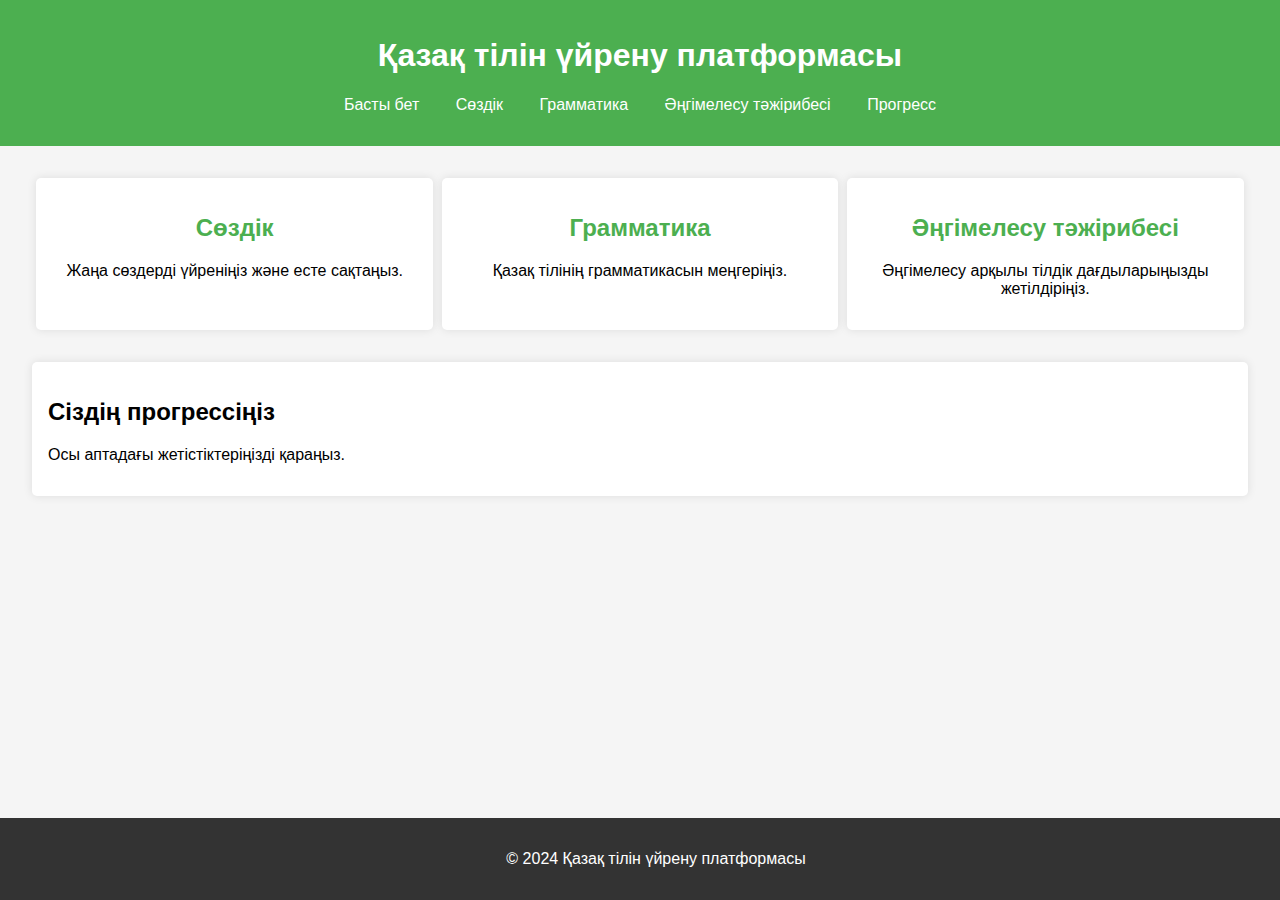
==== index.html @ 253bac80 "g" ====
<!DOCTYPE html>
<html lang="kk">
<head>
    <meta charset="UTF-8">
    <meta name="viewport" content="width=device-width, initial-scale=1.0">
    <title>Қазақ тілін үйрену платформасы</title>
    <style>
        body {
    font-family: Arial, sans-serif;
    margin: 0;
    padding: 0;
    background-color: #f5f5f5;
}

header {
    background-color: #4CAF50;
    color: white;
    padding: 1rem;
    text-align: center;
}

nav ul {
    list-style-type: none;
    padding: 0;
}

nav ul li {
    display: inline;
    margin: 0 1rem;
}

nav ul li a {
    color: white;
    text-decoration: none;
}

main {
    padding: 2rem;
}

.modules {
    display: flex;
    justify-content: space-around;
    margin-bottom: 2rem;
}

.module {
    background-color: white;
    padding: 1rem;
    border-radius: 5px;
    box-shadow: 0 0 10px rgba(0,0,0,0.1);
    width: 30%;
    text-align: center;
}

.module h2 {
    color: #4CAF50;
}

.progress {
    background-color: white;
    padding: 1rem;
    border-radius: 5px;
    box-shadow: 0 0 10px rgba(0,0,0,0.1);
}

footer {
    background-color: #333;
    color: white;
    text-align: center;
    padding: 1rem;
    position: absolute;
    bottom: 0;
    width: 100%;
}
    </style>
</head>
<body>
    <header>
        <h1>Қазақ тілін үйрену платформасы</h1>
        <nav>
            <ul>
                <li><a href="#">Басты бет</a></li>
                <li><a href="#">Сөздік</a></li>
                <li><a href="#">Грамматика</a></li>
                <li><a href="#">Әңгімелесу тәжірибесі</a></li>
                <li><a href="#">Прогресс</a></li>
            </ul>
        </nav>
    </header>
    <main>
        <section class="modules">
            <div class="module">
                <h2>Сөздік</h2>
                <p>Жаңа сөздерді үйреніңіз және есте сақтаңыз.</p>
            </div>
            <div class="module">
                <h2>Грамматика</h2>
                <p>Қазақ тілінің грамматикасын меңгеріңіз.</p>
            </div>
            <div class="module">
                <h2>Әңгімелесу тәжірибесі</h2>
                <p>Әңгімелесу арқылы тілдік дағдыларыңызды жетілдіріңіз.</p>
            </div>
        </section>
        <section class="progress">
            <h2>Сіздің прогрессіңіз</h2>
            <p>Осы аптадағы жетістіктеріңізді қараңыз.</p>
            <!-- Мұнда прогресс графиктері мен диаграммаларын қосуға болады -->
        </section>
    </main>
    <footer>
        <p>&copy; 2024 Қазақ тілін үйрену платформасы</p>
    </footer>
    <script src="script.js"></script>
</body>
</html>
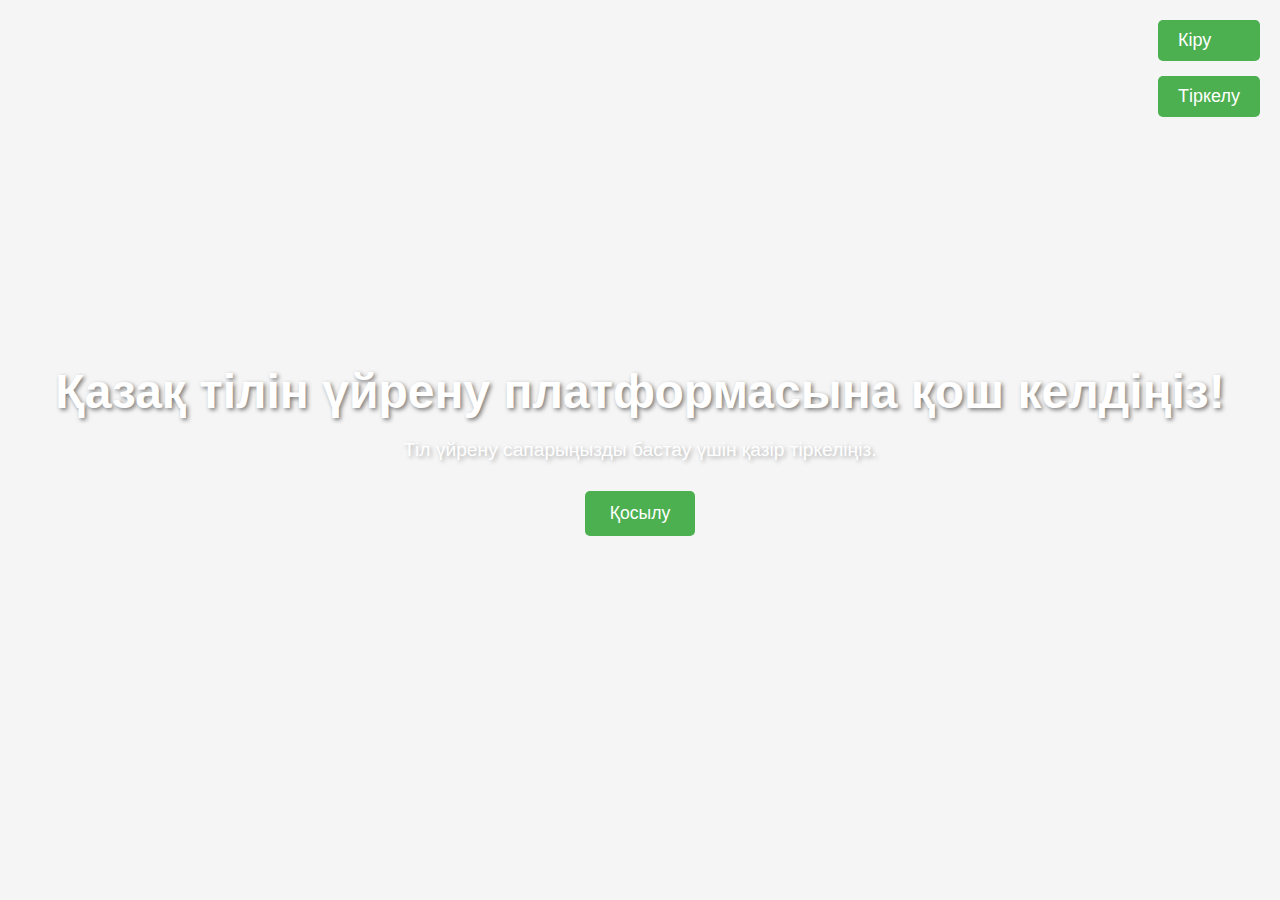
==== commit bde90271: "k" ====
--- a/index.html
+++ b/index.html
@@ -1,118 +1,32 @@
 <!DOCTYPE html>
-<html lang="kk">
+<html lang="ru">
 <head>
     <meta charset="UTF-8">
     <meta name="viewport" content="width=device-width, initial-scale=1.0">
-    <title>Қазақ тілін үйрену платформасы</title>
-    <style>
-        body {
-    font-family: Arial, sans-serif;
-    margin: 0;
-    padding: 0;
-    background-color: #f5f5f5;
-}
-
-header {
-    background-color: #4CAF50;
-    color: white;
-    padding: 1rem;
-    text-align: center;
-}
-
-nav ul {
-    list-style-type: none;
-    padding: 0;
-}
-
-nav ul li {
-    display: inline;
-    margin: 0 1rem;
-}
-
-nav ul li a {
-    color: white;
-    text-decoration: none;
-}
-
-main {
-    padding: 2rem;
-}
-
-.modules {
-    display: flex;
-    justify-content: space-around;
-    margin-bottom: 2rem;
-}
-
-.module {
-    background-color: white;
-    padding: 1rem;
-    border-radius: 5px;
-    box-shadow: 0 0 10px rgba(0,0,0,0.1);
-    width: 30%;
-    text-align: center;
-}
-
-.module h2 {
-    color: #4CAF50;
-}
-
-.progress {
-    background-color: white;
-    padding: 1rem;
-    border-radius: 5px;
-    box-shadow: 0 0 10px rgba(0,0,0,0.1);
-}
-
-footer {
-    background-color: #333;
-    color: white;
-    text-align: center;
-    padding: 1rem;
-    position: absolute;
-    bottom: 0;
-    width: 100%;
-}
-    </style>
+    <title>Главная страница</title>
+    <link rel="stylesheet" href="styles.css">
 </head>
 <body>
-    <header>
-        <h1>Қазақ тілін үйрену платформасы</h1>
-        <nav>
-            <ul>
-                <li><a href="#">Басты бет</a></li>
-                <li><a href="#">Сөздік</a></li>
-                <li><a href="#">Грамматика</a></li>
-                <li><a href="#">Әңгімелесу тәжірибесі</a></li>
-                <li><a href="#">Прогресс</a></li>
-            </ul>
-        </nav>
-    </header>
-    <main>
-        <section class="modules">
-            <div class="module">
-                <h2>Сөздік</h2>
-                <p>Жаңа сөздерді үйреніңіз және есте сақтаңыз.</p>
-            </div>
-            <div class="module">
-                <h2>Грамматика</h2>
-                <p>Қазақ тілінің грамматикасын меңгеріңіз.</p>
-            </div>
-            <div class="module">
-                <h2>Әңгімелесу тәжірибесі</h2>
-                <p>Әңгімелесу арқылы тілдік дағдыларыңызды жетілдіріңіз.</p>
-            </div>
-        </section>
-        <section class="progress">
-            <h2>Сіздің прогрессіңіз</h2>
-            <p>Осы аптадағы жетістіктеріңізді қараңыз.</p>
-            <!-- Мұнда прогресс графиктері мен диаграммаларын қосуға болады -->
-        </section>
-    </main>
-    <footer>
-        <p>&copy; 2024 Қазақ тілін үйрену платформасы</p>
-    </footer>
-    <script src="script.js"></script>
+    <!-- Секция с видео на фоне -->
+    <div class="video-banner">
+        <video autoplay muted loop>
+            <source src="D:\xampp\htdocs\KazakhP\5192068-uhd_2160_4096_25fps.mp4" type="video/mp4">
+            Ваш браузер не поддерживает видео.
+        </video>        
+    </div>
+
+    <!-- Кнопки входа и регистрации справа -->
+    <div class="auth-buttons">
+        <a href="login.php" class="auth-button">Кіру</a>
+        <a href="register.php" class="auth-button">Тіркелу</a>
+    </div>
+
+    <!-- Центральный контент -->
+    <div class="content">
+        <h1>Қазақ тілін үйрену платформасына қош келдіңіз!</h1>
+        <p>Тіл үйрену сапарыңызды бастау үшін қазір тіркеліңіз.</p>
+        <button class="join-button" onclick="window.location.href='register.php'">Қосылу</button>
+    </div>
+    
 </body>
-</html>
-
+</html>--- a/styles.css
+++ b/styles.css
@@ -0,0 +1,132 @@
+/* Жалпы баптаулар */
+* {
+    margin: 0;
+    padding: 0;
+    box-sizing: border-box;
+}
+
+body {
+    font-family: Arial, sans-serif;
+    background-color: #f5f5f5;
+    color: #fff;
+    height: 100vh;
+    display: flex;
+    flex-direction: column;
+    justify-content: space-between;
+}
+
+/* Видео фоны */
+.video-banner {
+    position: absolute;
+    top: 0;
+    left: 0;
+    width: 100%;
+    height: 100%;
+    z-index: -1; /* Бейнемазмұнды фонға орналастыру */
+}
+
+video {
+    width: 100%;
+    height: 100%;
+    object-fit: cover;
+}
+
+/* Авторизация және тіркелу батырмалары */
+.auth-buttons {
+    position: absolute;
+    top: 20px;
+    right: 20px;
+    z-index: 10;
+    display: flex;
+    flex-direction: column;
+    gap: 15px;
+}
+
+.auth-button {
+    background-color: #4CAF50;
+    color: white;
+    padding: 10px 20px;
+    border-radius: 5px;
+    text-decoration: none;
+    font-size: 18px;
+    transition: background-color 0.3s ease;
+}
+
+.auth-button:hover {
+    background-color: #45a049;
+}
+
+/* Орталық контент */
+.content {
+    position: absolute;
+    top: 50%;
+    left: 50%;
+    transform: translate(-50%, -50%);
+    text-align: center;
+    z-index: 10;
+}
+
+h1 {
+    font-size: 3rem;
+    margin-bottom: 20px;
+    text-shadow: 2px 2px 4px rgba(0, 0, 0, 0.5);
+}
+
+p {
+    font-size: 1.2rem;
+    margin-bottom: 30px;
+    text-shadow: 2px 2px 4px rgba(0, 0, 0, 0.3);
+}
+
+/* Батырма "Қосылу" */
+.join-button {
+    background-color: #4CAF50;
+    color: white;
+    font-size: 1.1rem;
+    padding: 12px 25px;
+    border: none;
+    border-radius: 5px;
+    cursor: pointer;
+    transition: background-color 0.3s ease;
+}
+
+.join-button:hover {
+    background-color: #45a049;
+}
+
+@media screen and (max-width: 768px) {
+    .content h1 {
+        font-size: 2rem;
+    }
+    .content p {
+        font-size: 1rem;
+    }
+    .join-button {
+        font-size: 1rem;
+        padding: 10px 20px;
+    }
+}
+
+.video-banner video {
+    position: absolute;
+    top: 0;
+    left: 0;
+    width: 100%;
+    height: 100%;
+    object-fit: cover;
+    z-index: -1; /* Видеоны фонға орналастыру */
+}
+
+.auth-buttons {
+    position: absolute;
+    top: 20px;
+    right: 20px;
+    z-index: 10; /* Кнопки должны быть на переднем плане */
+}
+
+.content {
+    position: relative;
+    text-align: center;
+    z-index: 10; /* Контент будет поверх видео */
+    color: white;
+}
